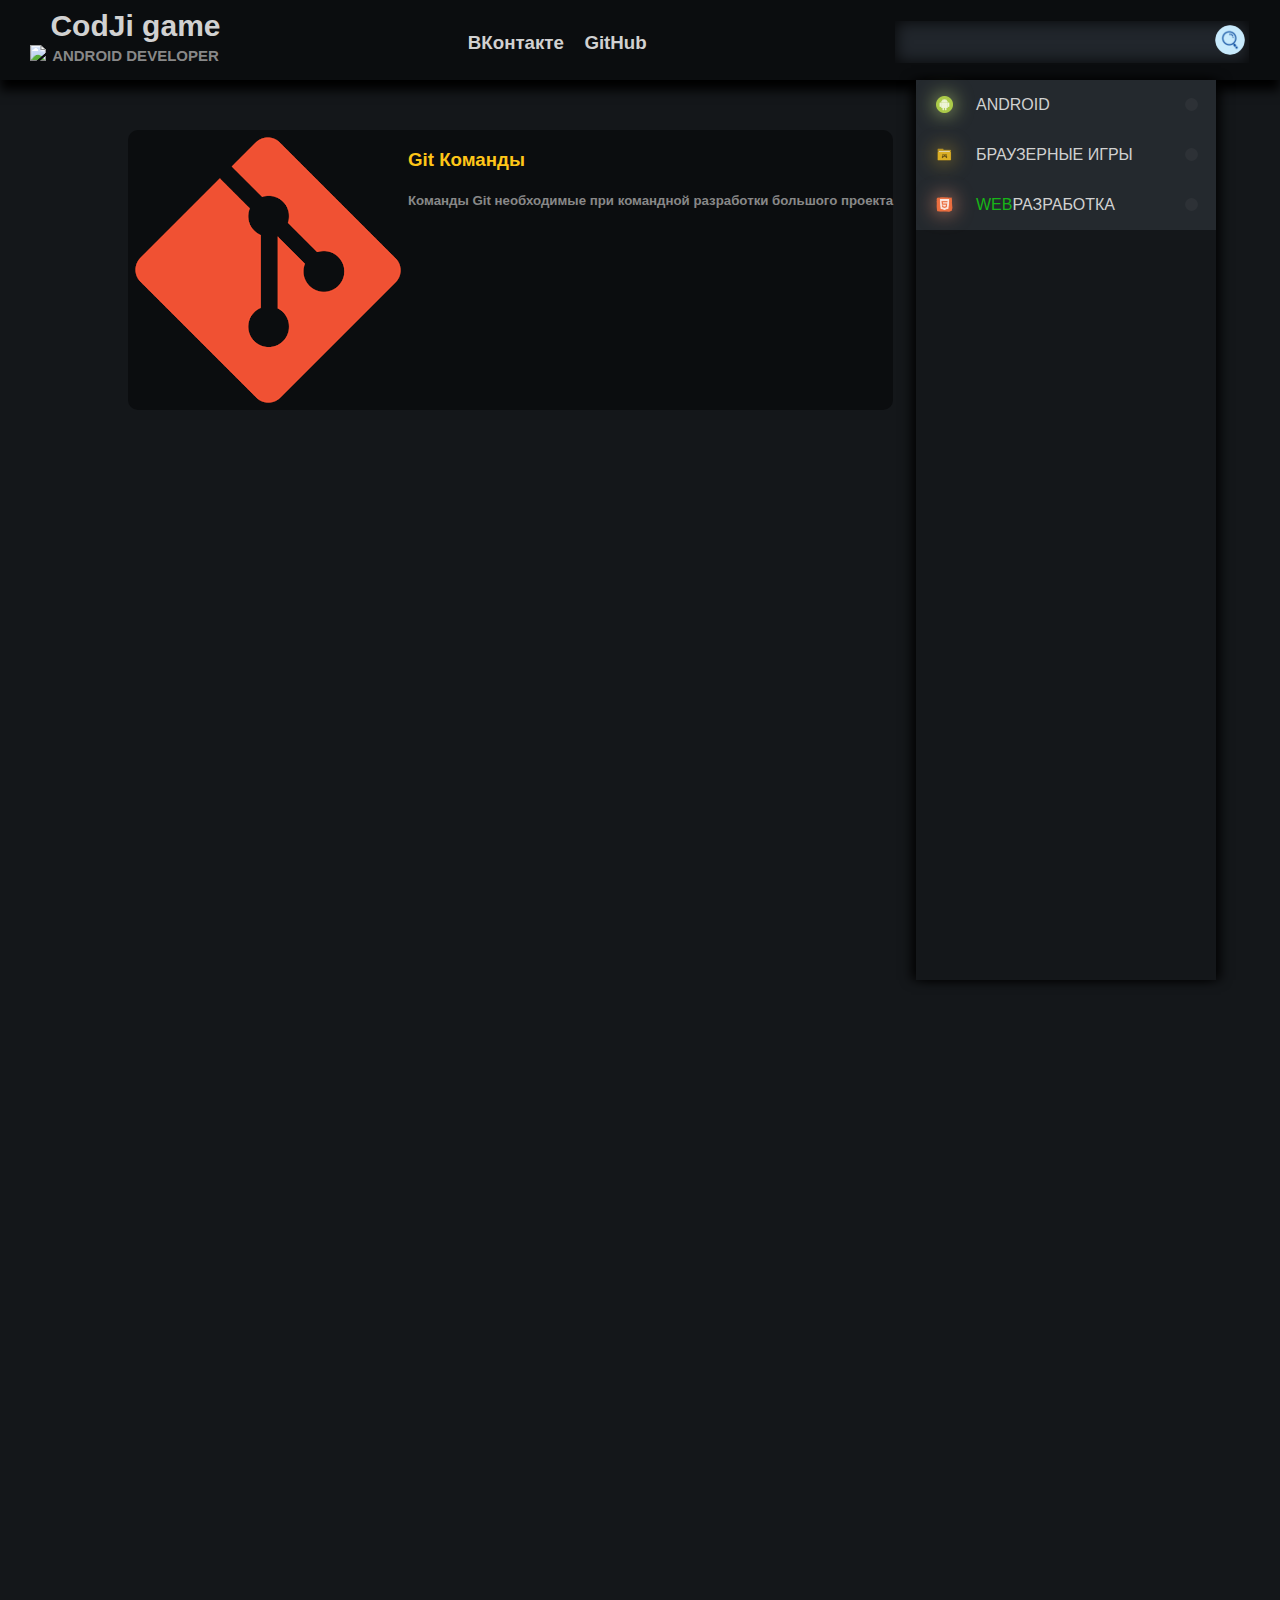
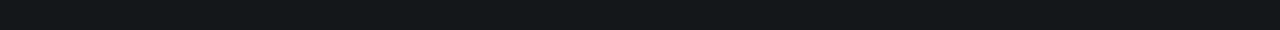
==== main.html @ c51f5851 "Add files via upload" ====
<!DOCTYPE html>
<html lang="ru">
<head>
	<meta charset="utf-8">
	<title>CodJi</title>
	<link rel="stylesheet" type="text/css" href="css/main.css">
</head>
<body>
	<!-- Шапка -->
	<header id = "header">
		<div id = "logo">
			<a href = "#"><img src = "media/favicon.ico"></a>
			<div id = "logoText">
				<h1><a href = "#">CodJi game</a></h1>
				<h2>ANDROID DEVELOPER</h2>
			</div>
			
		</div>
		<div id = "contacts">
			<h3><a href = "https://vk.com/id386868745">ВКонтакте</a></h3>
			<h3><a href = "https://github.com/deleterPlanet">GitHub</a></h3>
		</div>
		<form id = "form" name = "searchForm">
			<input type = "text" name = "input">
			<button type = "submit"></button>
		</form>
	</header>
	<!-- Шапка -->


	<!-- Контент -->
	<div id = "content">
		<div class = "contetnDiv">
			<img src="media/Git.png">
			<div class = "contentText">
				<h3><a class = "contentTitle" href="">Git Команды</a></h3>
				<h5>Команды Git необходимые при командной разработки большого проекта</h5>
			</div>
		</div>
	</div>
	<!-- Контент -->


	<!-- Меню -->
	<ul id = "menu">
		<li class = "dropdown">
			<a class="drop">
				<span class = "icon-fg" style = "background-image: url(media/Android.png);">
					<span class = "icon-bg" style = "background-image: url(media/Android.png);"></span>
				</span>
				ANDROID
			</a>
			<ul>
				<li><a class = "dropdown-content" href = "#">ПРОЕКТЫ</a></li>
    			<li><a class = "dropdown-content" href = "#">ССЫЛКИ</a></li>
			</ul>
		</li>
		<li class = "dropdown">
			<a class = "drop">
				<span class = "icon-fg" style = "background-image: url(media/Game.png);">
					<span class = "icon-bg" style = "background-image: url(media/Game.png);"></span>
				</span>
				БРАУЗЕРНЫЕ ИГРЫ
			</a>
			<ul>
				<li><a class = "dropdown-content" href="#">SNAKE</a></li>
			</ul>
		</li>
		<li class = "dropdown">
			<a class = "drop">
				<span class = "icon-fg" style = "background-image: url(media/Html5.png);">
					<span class = "icon-bg" style = "background-image: url(media/Html5.png);"></span>
				</span>
				<span style = "color: #17b517">WEB</span>РАЗРАБОТКА
			</a>
			<ul>
				<li><a class = "dropdown-content" href="#">PSD МАКЕТЫ</a></li>
			</ul>
		</li>
	</ul>
	<!-- Меню -->


	<script src="js/main.js"></script>
</body>
</html>
---- css/main.css ----
body{
	margin: 0;
	background-color: #14171a;
	font-family: "Roboto Condensed",sans-serif;
	color: #ffffff;
}

a{
	text-decoration: none;
	color: #d1d1d1;
	cursor: pointer;
}

ul{
	padding: 0;
}

li{
	list-style-type: none;
}

#header{
	background-color: #0b0d0f;
	height: 80px;
	text-align: center;
	width: 100%;
	line-height: 8px;
	box-shadow: 0 10px 10px rgba(0,0,0,1);
	margin-bottom: 50px;
}

#logo{
	margin-left: 30px;
	float: left;
}

#logoText a{
	margin-top: 2px;
	font-size: 30px;
}

#logoText h2{
	margin-top: 2px;
	color: #888;
	font-size: 15px;
}

#logoText a:hover{
	color: #ff8a00;
}

#logoText{
	display: inline-block;
}

#contacts{
	margin: 20px;
	display: inline-block;
}

#contacts h3{
	display: inline-block;
}

#contacts a{
	margin: 0 8px;
	display: inline-block;
}

#contacts a:after{
	margin-top: 5px;
	display: block;
    content: "";
    height: 3px;
    width: 0%;
    border-radius: 10px;
    background-color: #ffeb3b;
    transition: width .4s ease-in-out;
}

#contacts a:hover:after{
	width: 100%;
}

#contacts a:hover{
	color: #FFC618;
}

#form{
	padding: 10px 0;
	float: right;
	margin: 10px 30px 0 auto;
	display: inline-block;
}

#menu{
	margin-top: 0;
	box-shadow: 5px 0 10px rgba(0,0,0,0.8), -5px 0px 10px rgba(0,0,0,0.8);
	text-align: left;
	position: fixed;
	right: 5%;
	top: 80px;
	height: 100%;
	width: 300px;
}

#content{
	margin: 0 auto 0 10%;
	width: 800px;
	height: 1500px;
}

.drop{
	margin: auto 0 auto 20px;
	line-height: 50px;
}

.dropdown {
	background-color: #24292e;
	width: 100%;
    position: relative;
    display: inline-block;
}

.dropdown-content {
	font-style: italic;
	font-size: 14px;
	padding-left: 20px;
	line-height: 40px;
    display: none;
    position: relative;
    background-color: #323b43;
    min-width: 130px;
    box-shadow: 0px 10px 16px 0px rgba(0,0,0,0.2);
    z-index: 1;
}

.dropdown:hover .dropdown-content {
    display: block;
}

.dropdown:hover{
    background-color: #0b0d0e;
}

.drop::after{
	content: "";
	position: absolute;
	width: 13px;
	height: 13px;
	background-color: #434648;
	opacity: .3;
	border-radius: 50%;
	right: 18px;
	top: 18px;	
}

.dropdown-content:hover{
	background-color: #404a54;
	color: #08f708;
}


.icon-fg{
	background-repeat: no-repeat;
	background-size: contain;
	padding-right: 20px;
}

.dropText{
	margin-left: 0px;
}

.icon-bg{
	filter: blur(10px);
	background-repeat: no-repeat;
	background-size: contain;
	padding-right: 20px;
}

#form input{
	font-size: 20px;
	color: #ffffff;
	width: 350px;
	height: 40px;
	background-color: #21262c;
	border: 1px solid #0b0d0f;
	box-shadow: inset 0 0 15px 1px rgba(0,0,0,0.8);
}

#form button{
	top: 25px;
	right: 35px;
	position: absolute;
	height: 30px;
	width: 30px;
	background-image: url(../media/Search.png);
	background-repeat: no-repeat;
	background-size: contain;
	border: 0px solid #21262c;
	border-radius: 20px;
	background-color: #21262c;
}

.contetnDiv{
	background-color: #0b0d0f;
	border-radius: 10px;
	display: table;
}

.contetnDiv img{
	display: inline-block;
	background-repeat: no-repeat;
	background-size: contain;
	vertical-align: top;
	height: 100%;
}

.contentText a{
	color: #FFC618;
}

.contentText h5{
	color: #888;
}

.contentText{
	display: table-cell;
	position: relative;
	vertical-align: top;
}
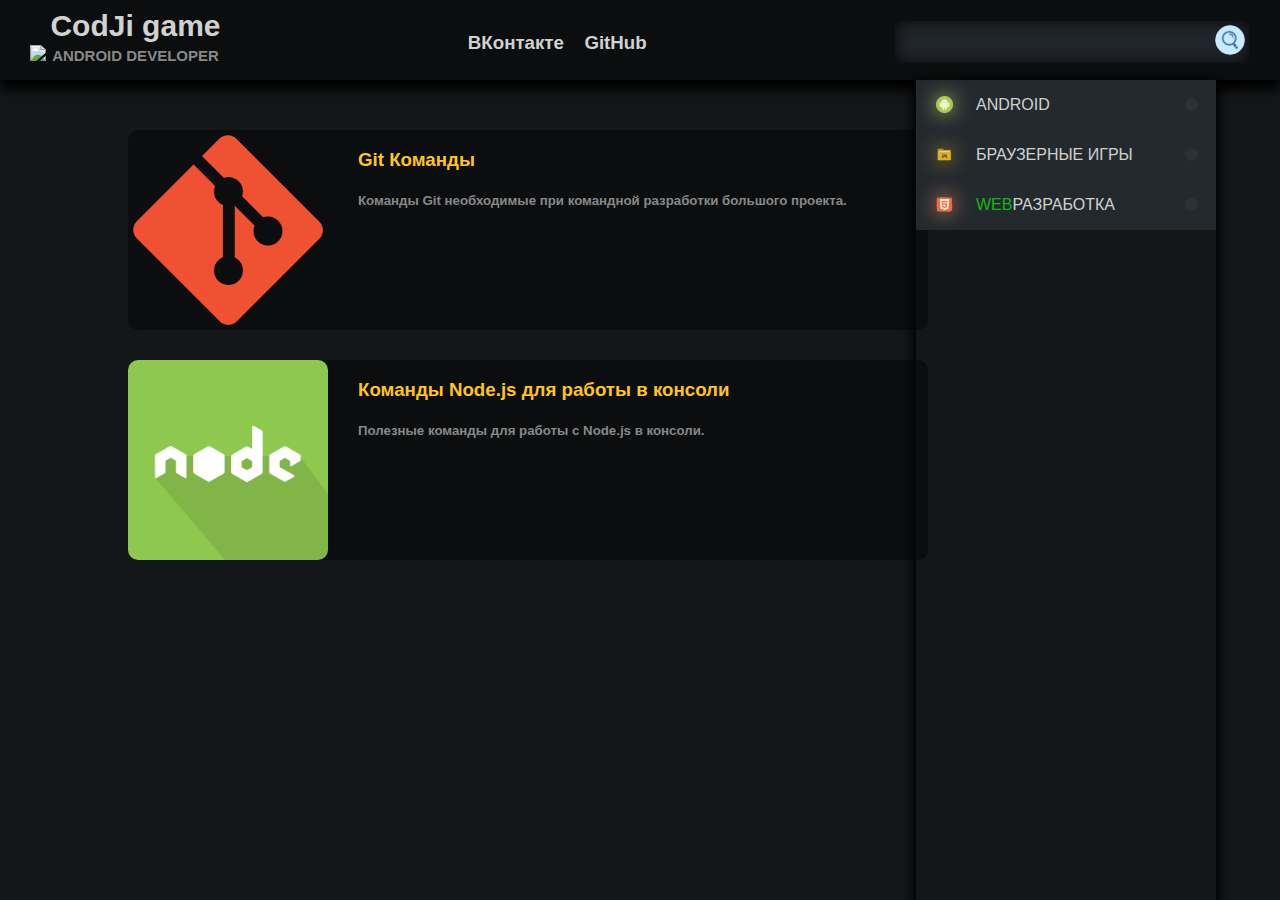
==== commit 679d736d: "Add files via upload" ====
--- a/main.html
+++ b/main.html
@@ -30,13 +30,7 @@
 
 	<!-- Контент -->
 	<div id = "content">
-		<div class = "contetnDiv">
-			<img src="media/Git.png">
-			<div class = "contentText">
-				<h3><a class = "contentTitle" href="">Git Команды</a></h3>
-				<h5>Команды Git необходимые при командной разработки большого проекта</h5>
-			</div>
-		</div>
+		
 	</div>
 	<!-- Контент -->
 
--- a/css/main.css
+++ b/css/main.css
@@ -74,7 +74,7 @@
     height: 3px;
     width: 0%;
     border-radius: 10px;
-    background-color: #ffeb3b;
+    background: linear-gradient(to right, #deda63 0%, #ee3a45 70%);
     transition: width .4s ease-in-out;
 }
 
@@ -107,7 +107,7 @@
 #content{
 	margin: 0 auto 0 10%;
 	width: 800px;
-	height: 1500px;
+	height: 100%;
 }
 
 .drop{
@@ -202,18 +202,21 @@
 	background-color: #21262c;
 }
 
-.contetnDiv{
+.contentDiv{
+	margin-bottom: 30px;
 	background-color: #0b0d0f;
 	border-radius: 10px;
 	display: table;
-}
-
-.contetnDiv img{
-	display: inline-block;
-	background-repeat: no-repeat;
-	background-size: contain;
-	vertical-align: top;
-	height: 100%;
+	width: 100%;
+}
+
+.contentDiv img{
+	float: left;
+	display: inline-block;
+	background-repeat: no-repeat;
+	background-size: contain;
+	height: 200px;
+	border-radius: 10px;
 }
 
 .contentText a{
@@ -225,7 +228,8 @@
 }
 
 .contentText{
+	padding-left: 30px;
+	width: 100%;
 	display: table-cell;
-	position: relative;
 	vertical-align: top;
 }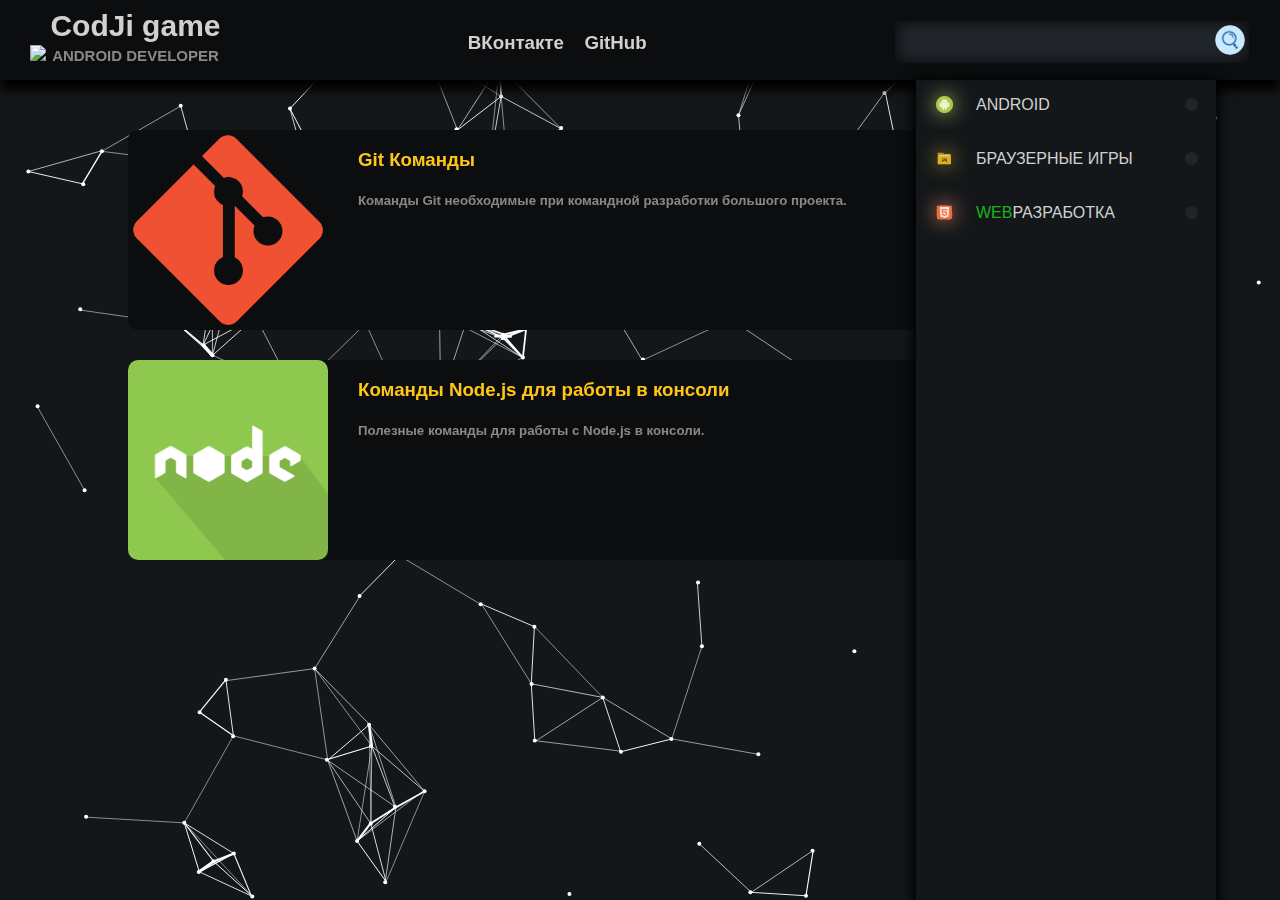
==== commit bceb6f5b: "added background.js" ====
--- a/main.html
+++ b/main.html
@@ -6,6 +6,7 @@
 	<link rel="stylesheet" type="text/css" href="css/main.css">
 </head>
 <body>
+	<canvas id = "canv"></canvas>
 	<!-- Шапка -->
 	<header id = "header">
 		<div id = "logo">
@@ -57,7 +58,7 @@
 				БРАУЗЕРНЫЕ ИГРЫ
 			</a>
 			<ul>
-				<li><a class = "dropdown-content" href="#">SNAKE</a></li>
+				<li><a class = "dropdown-content" href="html/snake.html">SNAKE</a></li>
 			</ul>
 		</li>
 		<li class = "dropdown">
@@ -75,7 +76,8 @@
 	<!-- Меню -->
 
 
-	<script src="js/main.js"></script>
+	<script src = "js/main.js"></script>
+	<script src = "js/background.js"></script>
 </body>
 </html>
 
--- a/css/main.css
+++ b/css/main.css
@@ -19,6 +19,7 @@
 	list-style-type: none;
 }
 
+
 #header{
 	background-color: #0b0d0f;
 	height: 80px;
@@ -54,7 +55,7 @@
 }
 
 #contacts{
-	margin: 20px;
+	margin: 20px auto;
 	display: inline-block;
 }
 
@@ -94,6 +95,7 @@
 }
 
 #menu{
+	background-color: #14171a;
 	margin-top: 0;
 	box-shadow: 5px 0 10px rgba(0,0,0,0.8), -5px 0px 10px rgba(0,0,0,0.8);
 	text-align: left;
@@ -116,10 +118,16 @@
 }
 
 .dropdown {
-	background-color: #24292e;
+	background-color: #14171a;
 	width: 100%;
     position: relative;
     display: inline-block;
+}
+
+.dropdown ul{
+	overflow: hidden;
+	height: 0;
+	transition: height 1s ease-in-out;
 }
 
 .dropdown-content {
@@ -127,16 +135,10 @@
 	font-size: 14px;
 	padding-left: 20px;
 	line-height: 40px;
-    display: none;
     position: relative;
-    background-color: #323b43;
+    background-color: #24292e;
     min-width: 130px;
     box-shadow: 0px 10px 16px 0px rgba(0,0,0,0.2);
-    z-index: 1;
-}
-
-.dropdown:hover .dropdown-content {
-    display: block;
 }
 
 .dropdown:hover{
@@ -232,4 +234,11 @@
 	width: 100%;
 	display: table-cell;
 	vertical-align: top;
+}
+
+#canv{
+	z-index: -1;
+	position: absolute;
+	top: 0;
+	left: 0;
 }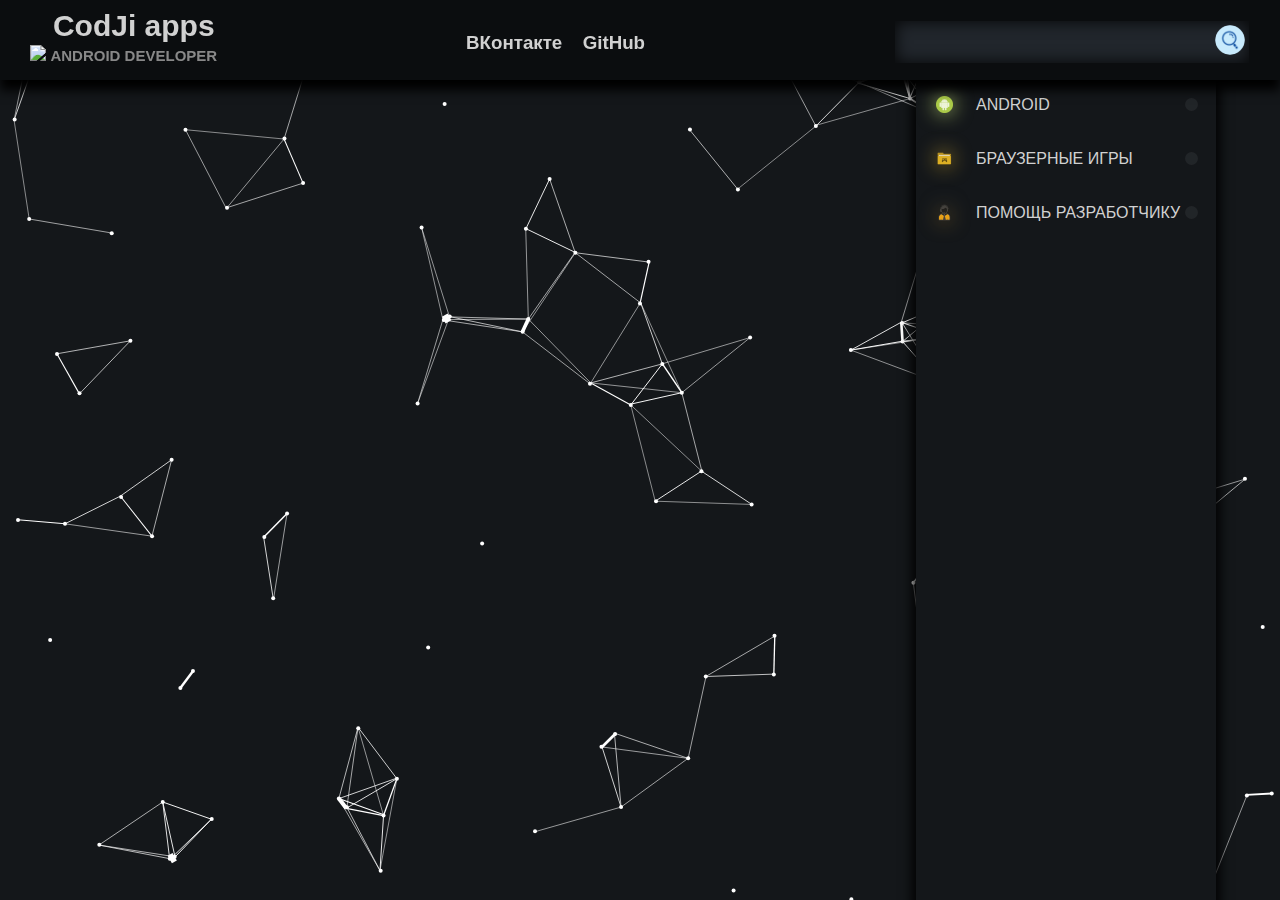
==== commit 9e139dae: "Add files via upload" ====
--- a/main.html
+++ b/main.html
@@ -10,9 +10,9 @@
 	<!-- Шапка -->
 	<header id = "header">
 		<div id = "logo">
-			<a href = "#"><img src = "media/favicon.ico"></a>
+			<a href = "main.html"><img src = "media/favicon.ico"></a>
 			<div id = "logoText">
-				<h1><a href = "#">CodJi game</a></h1>
+				<h1><a href = "main.html">CodJi apps</a></h1>
 				<h2>ANDROID DEVELOPER</h2>
 			</div>
 			
@@ -46,8 +46,8 @@
 				ANDROID
 			</a>
 			<ul>
-				<li><a class = "dropdown-content" href = "#">ПРОЕКТЫ</a></li>
-    			<li><a class = "dropdown-content" href = "#">ССЫЛКИ</a></li>
+				<li><a id="projects" class = "dropdown-content" href = "#">ПРОЕКТЫ</a></li>
+    			<li><a id="tools" class = "dropdown-content" href = "#">ИНСТРУМЕНТЫ</a></li>
 			</ul>
 		</li>
 		<li class = "dropdown">
@@ -59,17 +59,19 @@
 			</a>
 			<ul>
 				<li><a class = "dropdown-content" href="html/snake.html">SNAKE</a></li>
+				<li><a class = "dropdown-content" href="html/ticTacToe.html">КРЕСТИКИ НОЛИКИ</a></li>
 			</ul>
 		</li>
 		<li class = "dropdown">
 			<a class = "drop">
-				<span class = "icon-fg" style = "background-image: url(media/Html5.png);">
-					<span class = "icon-bg" style = "background-image: url(media/Html5.png);"></span>
+				<span class = "icon-fg" style = "background-image: url(media/support.png);">
+					<span class = "icon-bg" style = "background-image: url(media/support.png);"></span>
 				</span>
-				<span style = "color: #17b517">WEB</span>РАЗРАБОТКА
+				ПОМОЩЬ РАЗРАБОТЧИКУ
 			</a>
 			<ul>
-				<li><a class = "dropdown-content" href="#">PSD МАКЕТЫ</a></li>
+				<li><a id="donations" class = "dropdown-content" href="#">ДОНАТЫ</a></li>
+				<li><a class = "dropdown-content" href="mailto:yakushevi4.a@gmail.com?subject='Письмо разработчику'">НАПИСАТЬ ОБ ОШИБКЕ</a></li>
 			</ul>
 		</li>
 	</ul>
@@ -78,6 +80,7 @@
 
 	<script src = "js/main.js"></script>
 	<script src = "js/background.js"></script>
+	<script src="js/setContent.js"></script>
 </body>
 </html>
 
--- a/css/main.css
+++ b/css/main.css
@@ -1,4 +1,6 @@
 body{
+	padding-top: 100px;
+	overflow-x: hidden;
 	margin: 0;
 	background-color: #14171a;
 	font-family: "Roboto Condensed",sans-serif;
@@ -21,6 +23,9 @@
 
 
 #header{
+	z-index: 100;
+	position: fixed;
+	top: 0;
 	background-color: #0b0d0f;
 	height: 80px;
 	text-align: center;
@@ -107,9 +112,13 @@
 }
 
 #content{
+	background-color: #0b0d0f;
+	display: flex;
+	flex-direction: column;
 	margin: 0 auto 0 10%;
 	width: 800px;
 	height: 100%;
+	border-radius: 10px;
 }
 
 .drop{
@@ -127,7 +136,7 @@
 .dropdown ul{
 	overflow: hidden;
 	height: 0;
-	transition: height 1s ease-in-out;
+	transition: height 0.5s ease-in-out;
 }
 
 .dropdown-content {
@@ -205,7 +214,7 @@
 }
 
 .contentDiv{
-	margin-bottom: 30px;
+	margin: 15px 0;
 	background-color: #0b0d0f;
 	border-radius: 10px;
 	display: table;
@@ -237,8 +246,73 @@
 }
 
 #canv{
-	z-index: -1;
-	position: absolute;
+	position: fixed;
 	top: 0;
 	left: 0;
+	z-index: -1;
+}
+
+/*Проекты*/
+.wrapElement{
+	margin: 0 auto;
+ 	width: 200px;
+ 	height: 281px;
+ 	position: relative;
+ 	transform-style: preserve-3d;
+ 	transform: translatez(-140px);
+ 	transition: transform 500ms cubic-bezier(0.390, 0.575, 0.565, 1.000);
+}
+
+.wrapElement > div{
+ 	position: absolute;
+ 	width: 200px;
+ 	height: 281px;
+ 	padding: 34px 21px;
+ 	transition: all 500ms cubic-bezier(0.390, 0.575, 0.565, 1.000);
+}
+
+.front{
+ 	background-image: linear-gradient(180deg, rgba(11, 13, 15, 1) 0%, rgba(20, 23, 26, 1) 100%);
+ 	transform: rotatey(0deg) translatez(122px);
+ 	border: 3px solid #000000;
+ 	border-bottom-width: 0;
+ 	border-radius: 20px 3px 0 0;
+}
+
+.right{
+ 	background-image: linear-gradient(180deg, rgba(11, 13, 15, 1) 0%, rgba(20, 23, 26, 1) 100%);
+ 	transform: rotatey(90deg) translatez(122px);
+ 	border: 3px solid #000000;
+ 	border-bottom-width: 0;
+ 	border-radius: 3px 20px 0 0;
+}
+
+.wrapElement:hover{
+ 	transform: translatez(-100px) rotateY(-90deg);
+}
+
+.p{
+ 	margin: 0;
+ 	font-weight: 300;
+ 	font-size: 16px;
+}
+
+.img{
+	margin: 0 auto;
+	width: 200px;
+	height: auto;
+	display: block;
+}
+
+.button{
+	position: fixed;
+	bottom: 10px;
+	right: 10px;
+	width: 50px;
+	font-size: 20px;
+	color: #ffffff;
+	border: 1px solid #ffffff;
+	border-radius: 5px;
+	background-color: rgba(20, 23, 26, 1);
+	cursor: pointer;
 }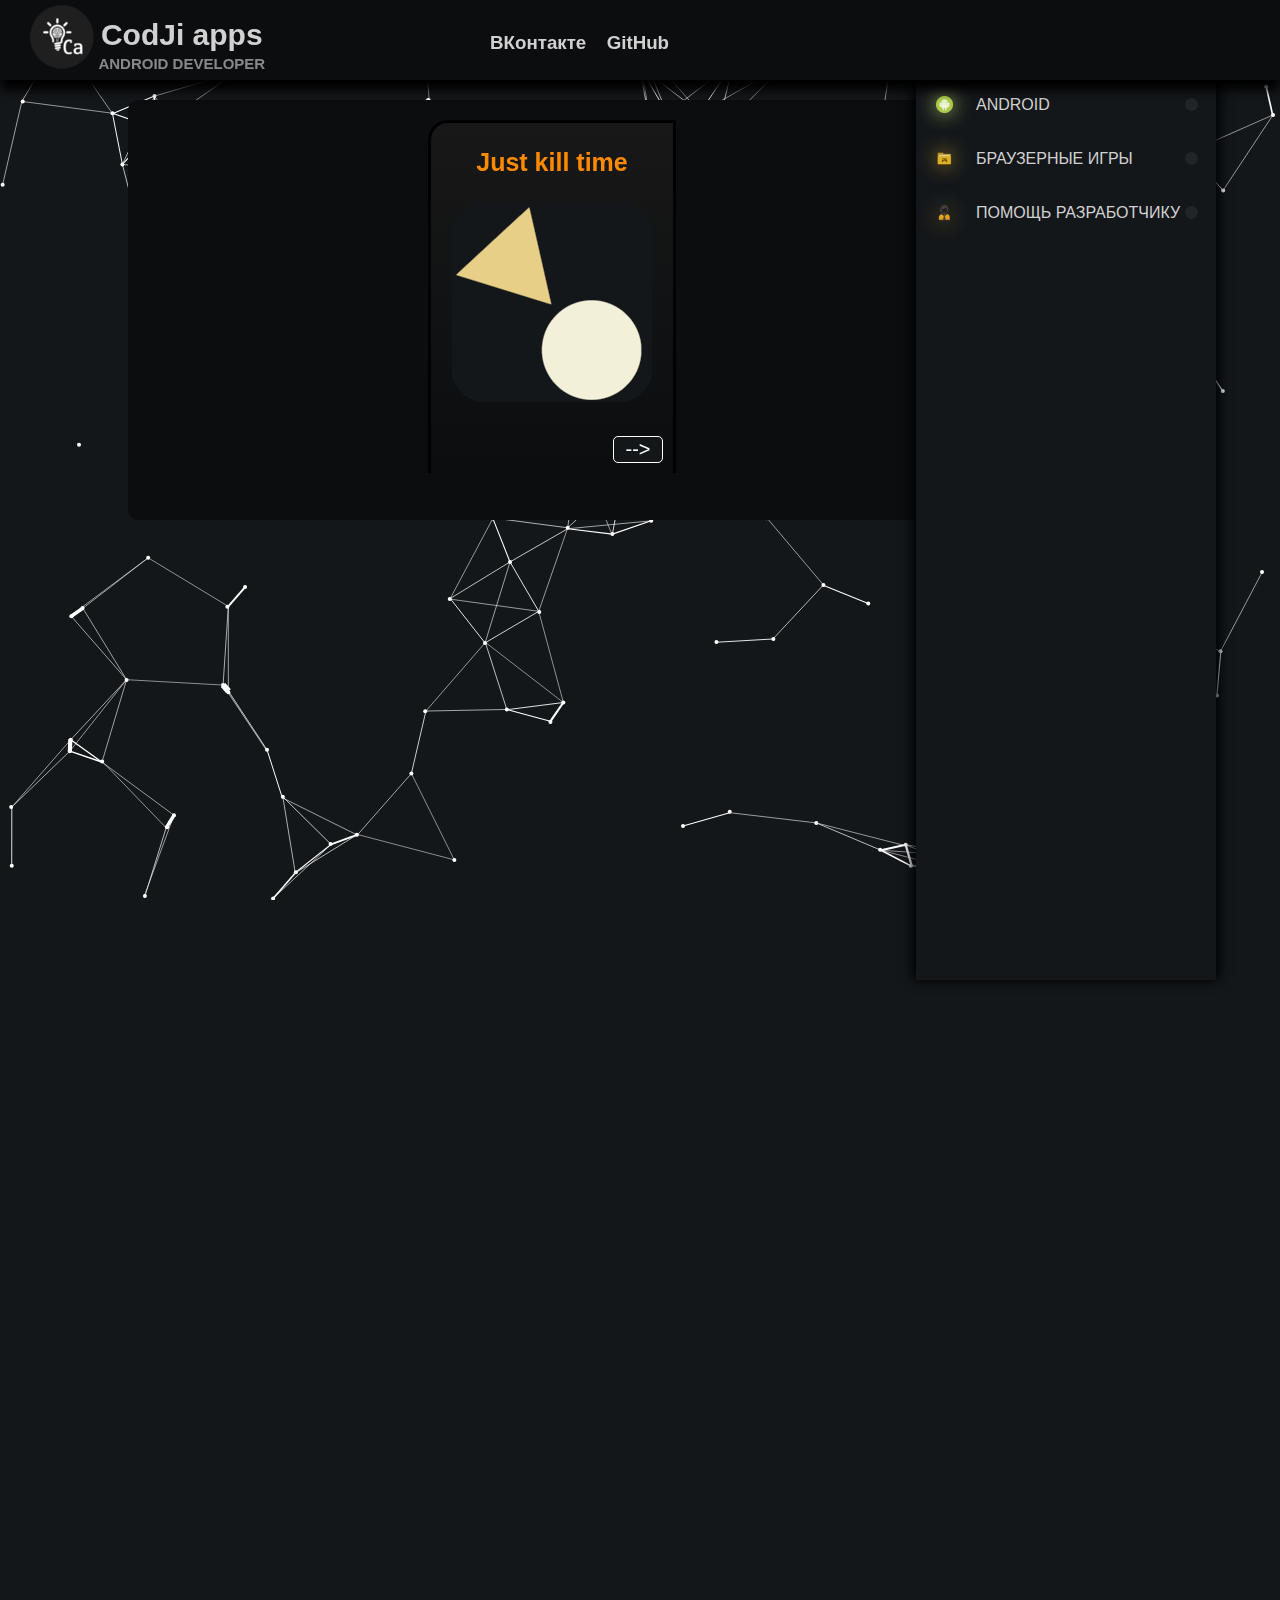
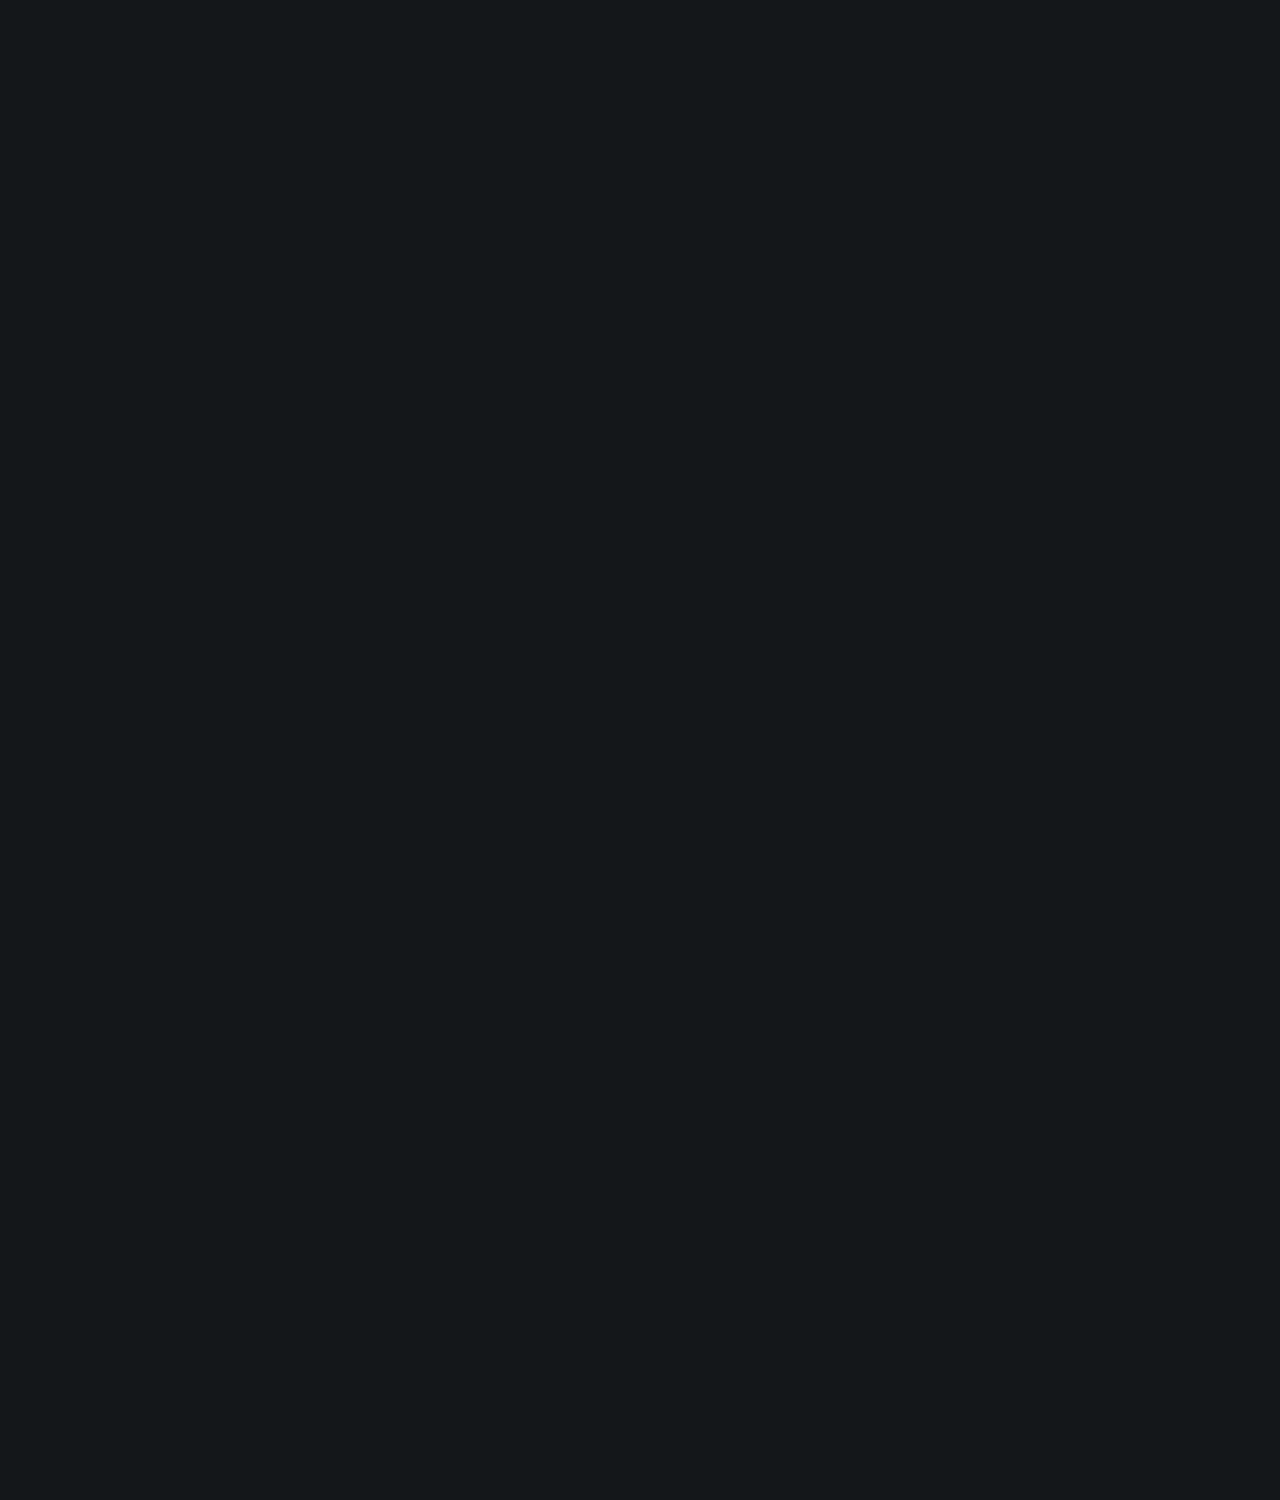
==== commit eccc5525: "Add files via upload" ====
--- a/main.html
+++ b/main.html
@@ -4,13 +4,14 @@
 	<meta charset="utf-8">
 	<title>CodJi</title>
 	<link rel="stylesheet" type="text/css" href="css/main.css">
+	<link rel="stylesheet" type="text/css" href="css/slider.css">
 </head>
 <body>
 	<canvas id = "canv"></canvas>
 	<!-- Шапка -->
 	<header id = "header">
 		<div id = "logo">
-			<a href = "main.html"><img src = "media/favicon.ico"></a>
+			<a href = "main.html"><img id="logoImg" src = "media/CodJe_logo.png"></a>
 			<div id = "logoText">
 				<h1><a href = "main.html">CodJi apps</a></h1>
 				<h2>ANDROID DEVELOPER</h2>
@@ -79,6 +80,7 @@
 
 
 	<script src = "js/main.js"></script>
+	<script src="js/slider.js"></script>
 	<script src = "js/background.js"></script>
 	<script src="js/setContent.js"></script>
 </body>
--- a/css/main.css
+++ b/css/main.css
@@ -38,15 +38,14 @@
 #logo{
 	margin-left: 30px;
 	float: left;
+	padding: 5px 0;
 }
 
 #logoText a{
-	margin-top: 2px;
 	font-size: 30px;
 }
 
 #logoText h2{
-	margin-top: 2px;
 	color: #888;
 	font-size: 15px;
 }
@@ -93,6 +92,7 @@
 }
 
 #form{
+	visibility: hidden;
 	padding: 10px 0;
 	float: right;
 	margin: 10px 30px 0 auto;
@@ -112,7 +112,6 @@
 }
 
 #content{
-	background-color: #0b0d0f;
 	display: flex;
 	flex-direction: column;
 	margin: 0 auto 0 10%;
@@ -219,6 +218,7 @@
 	border-radius: 10px;
 	display: table;
 	width: 100%;
+	height: 10px;
 }
 
 .contentDiv img{
@@ -226,15 +226,11 @@
 	display: inline-block;
 	background-repeat: no-repeat;
 	background-size: contain;
-	height: 200px;
+	height: 150px;
 	border-radius: 10px;
 }
 
-.contentText a{
-	color: #FFC618;
-}
-
-.contentText h5{
+.h5{
 	color: #888;
 }
 
@@ -252,11 +248,43 @@
 	z-index: -1;
 }
 
+.donatProgress{
+	display: block;
+	border-radius: 50%;
+	height: 20px;
+	width: 200px;
+}
+
+.donationBut{
+	cursor: pointer;
+	display: block;
+	background-color: #0b0d0f;
+	color: #ffffff;
+	font-size: 20px;
+	border: 2px solid #ffffff;
+	border-radius: 20px;
+	padding: 5px;
+	margin-top: 20px;
+
+}
+
+.progressText{
+	position: absolute;
+	color: #0b0d0f;
+	font-size: 15px;
+	width: 200px;
+	text-align: center;
+}
+
+.contentTitle{
+	color: #ffc618;
+}
+
 /*Проекты*/
 .wrapElement{
 	margin: 0 auto;
  	width: 200px;
- 	height: 281px;
+ 	height: 350px;
  	position: relative;
  	transform-style: preserve-3d;
  	transform: translatez(-140px);
@@ -266,13 +294,13 @@
 .wrapElement > div{
  	position: absolute;
  	width: 200px;
- 	height: 281px;
- 	padding: 34px 21px;
+ 	height: 350px;
+ 	padding: 0 21px;
  	transition: all 500ms cubic-bezier(0.390, 0.575, 0.565, 1.000);
 }
 
 .front{
- 	background-image: linear-gradient(180deg, rgba(11, 13, 15, 1) 0%, rgba(20, 23, 26, 1) 100%);
+ 	background-image: linear-gradient(180deg, #181818 0%, #0b0d0f 100%);
  	transform: rotatey(0deg) translatez(122px);
  	border: 3px solid #000000;
  	border-bottom-width: 0;
@@ -280,7 +308,7 @@
 }
 
 .right{
- 	background-image: linear-gradient(180deg, rgba(11, 13, 15, 1) 0%, rgba(20, 23, 26, 1) 100%);
+ 	background-image: linear-gradient(180deg, rgba(20, 23, 26, 1) 0%, rgba(11, 13, 15, 1) 100%);
  	transform: rotatey(90deg) translatez(122px);
  	border: 3px solid #000000;
  	border-bottom-width: 0;
@@ -293,8 +321,15 @@
 
 .p{
  	margin: 0;
- 	font-weight: 300;
  	font-size: 16px;
+}
+
+.appName{
+	width: 100%;
+ 	font-size: 25px;
+ 	font-weight: bold;
+ 	text-align: center;
+ 	color: #ff8a00;
 }
 
 .img{
--- a/css/slider.css
+++ b/css/slider.css
@@ -0,0 +1,119 @@
+body {
+  margin: 0;
+  font-family: -apple-system, BlinkMacSystemFont, "Segoe UI", Roboto, "Helvetica Neue", Arial, sans-serif,
+    "Apple Color Emoji", "Segoe UI Emoji", "Segoe UI Symbol";
+  color: #fff;
+  height: 3000px;
+}
+
+/* стили основного контейнера слайдера */
+.slider {
+  position: relative;
+  overflow: hidden;
+  max-width: 600px;
+  margin: 10px auto;
+  height: 200px;
+}
+
+/* стили для обёртки, в которой заключены слайды */
+.slider__wrapper {
+  position: relative;
+  overflow: hidden;
+}
+
+/* стили для контейнера слайдов */
+.slider__items {
+  display: flex;
+  transition: transform 0.6s ease;
+}
+
+/* стили для слайдов */
+.slider__item {
+  flex: 0 0 100%;
+  max-width: 100%;
+}
+
+/* стили для кнопок "вперед" и "назад" */
+.slider__control {
+  position: absolute;
+  top: 50%;
+  display: flex;
+  align-items: center;
+  justify-content: center;
+  width: 40px;
+  color: #fff;
+  text-align: center;
+  opacity: 0.5;
+  height: 50px;
+  transform: translateY(-50%);
+  background: rgba(0, 0, 0, 0.5);
+}
+
+.slider__control:hover,
+.slider__control:focus {
+  color: #fff;
+  text-decoration: none;
+  outline: 0;
+  opacity: 0.9;
+}
+
+.slider__control_prev {
+  left: 0;
+}
+
+.slider__control_next {
+  right: 0;
+}
+
+.slider__control::before {
+  content: "";
+  display: inline-block;
+  width: 20px;
+  height: 20px;
+  background: transparent no-repeat center center;
+  background-size: 100% 100%;
+}
+
+.slider__control_prev::before {
+  background-image: url("data:image/svg+xml;charset=utf8,%3Csvg xmlns='http://www.w3.org/2000/svg' fill='%23fff' viewBox='0 0 8 8'%3E%3Cpath d='M5.25 0l-4 4 4 4 1.5-1.5-2.5-2.5 2.5-2.5-1.5-1.5z'/%3E%3C/svg%3E");
+}
+
+.slider__control_next::before {
+  background-image: url("data:image/svg+xml;charset=utf8,%3Csvg xmlns='http://www.w3.org/2000/svg' fill='%23fff' viewBox='0 0 8 8'%3E%3Cpath d='M2.75 0l-1.5 1.5 2.5 2.5-2.5 2.5 1.5 1.5 4-4-4-4z'/%3E%3C/svg%3E");
+}
+
+/* стили для индикаторов */
+.slider__indicators {
+  position: absolute;
+  right: 0;
+  bottom: 10px;
+  left: 0;
+  z-index: 15;
+  display: flex;
+  justify-content: center;
+  padding-left: 0;
+  margin-right: 15%;
+  margin-left: 15%;
+  list-style: none;
+  margin-top: 0;
+  margin-bottom: 0;
+}
+
+.slider__indicators li {
+  box-sizing: content-box;
+  flex: 0 1 auto;
+  width: 30px;
+  height: 4px;
+  margin-right: 3px;
+  margin-left: 3px;
+  text-indent: -999px;
+  cursor: pointer;
+  background-color: rgba(255, 255, 255, 0.5);
+  background-clip: padding-box;
+  border-top: 10px solid transparent;
+  border-bottom: 10px solid transparent;
+}
+
+.slider__indicators li.active {
+  background-color: #fff;
+}